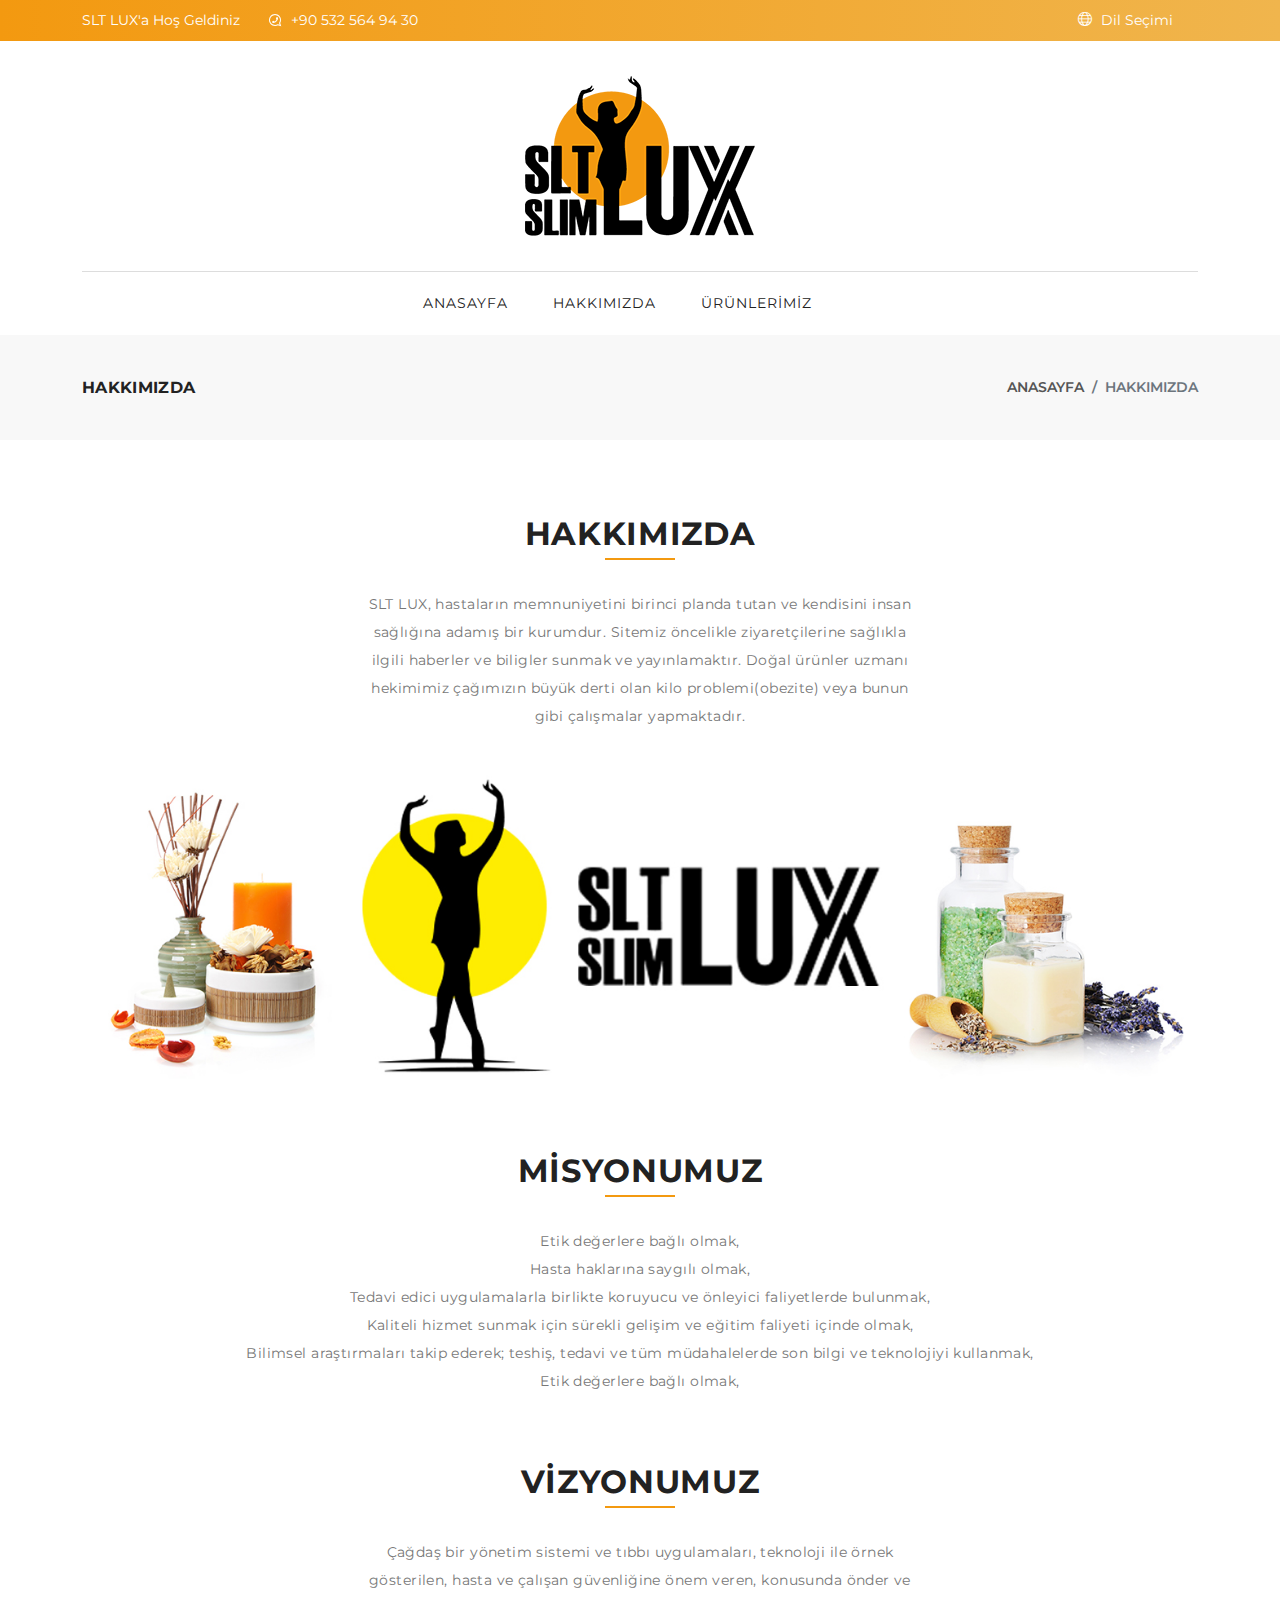
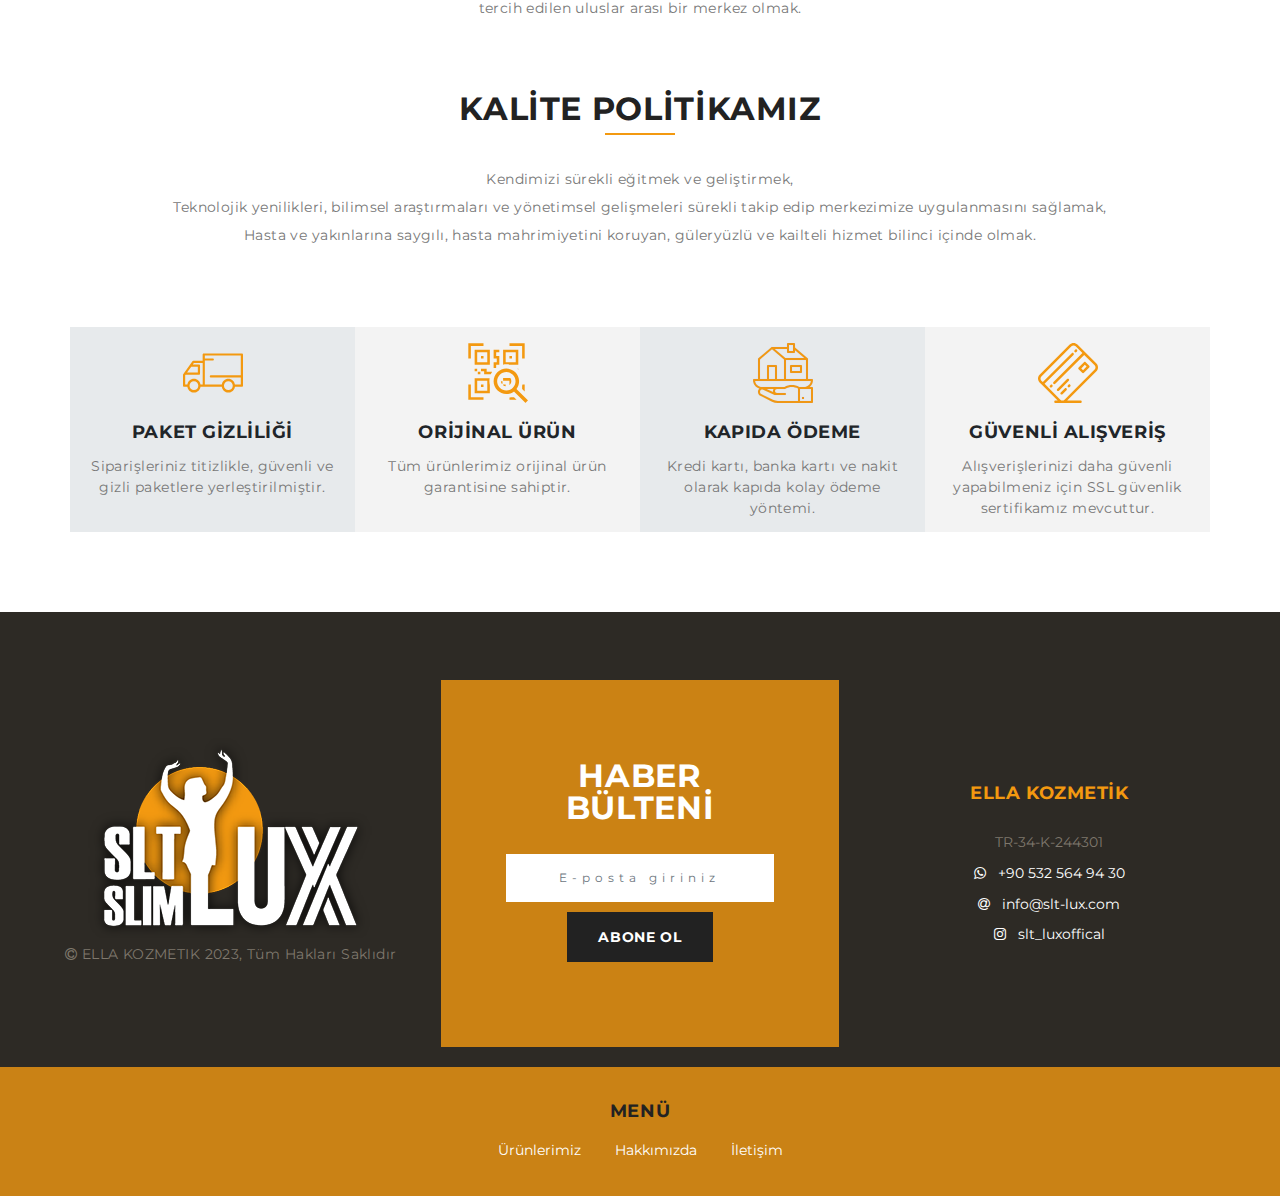
==== about.html @ b9fcac92 "Add files via upload" ====
<!DOCTYPE html>
<html lang="tr">

<head>
    <meta http-equiv="Content-Type" content="text/html; charset=UTF-8">
    <meta http-equiv="X-UA-Compatible" content="IE=edge">
    <meta name="viewport" content="width=device-width, initial-scale=1.0"> 

    <link rel="icon" href="image/L- logo.png" type="image/x-icon"/>
    <link rel="shortcut icon" href="image/L- logo.png" type="image/x-icon"/>
    <title>SLT LUX</title>

    <!--Google font-->
    <link rel="preconnect" href="https://fonts.googleapis.com"><link rel="preconnect" href="https://fonts.gstatic.com" crossorigin><link href="https://fonts.googleapis.com/css2?family=Montserrat:ital,wght@0,100;0,200;0,300;0,400;0,500;0,600;0,700;0,800;0,900;1,100;1,200;1,300;1,400;1,500;1,600;1,700;1,800;1,900&display=swap" rel="stylesheet">

    <!-- Icons -->
    <link rel="stylesheet" type="text/css" href="css/vendors/font-awesome.css">

    <!--Slick slider css-->
    <link rel="stylesheet" type="text/css" href="css/vendors/slick.css">
    <link rel="stylesheet" type="text/css" href="css/vendors/slick-theme.css">

    <!-- Animate icon -->
    <link rel="stylesheet" type="text/css" href="css/vendors/animate.css">

    <!-- Themify icon -->
    <link rel="stylesheet" type="text/css" href="css/vendors/themify-icons.css">

    <!-- Bootstrap css -->
    <link rel="stylesheet" type="text/css" href="css/vendors/bootstrap.css">

    <!-- Theme css -->
    <link rel="stylesheet" type="text/css" href="css/style.css">
	
    <!-- Custom css -->
    <link rel="stylesheet" type="text/css" href="css/custom.css">

</head>

<body class="theme-color-27">

	<!-- header start -->
    <header class="header-2 green-gradient">
        <div class="mobile-fix-option"></div>
        <div class="top-header top-header-dark">
            <div class="container">
                <div class="row">
                    <div class="col-lg-6">
                        <div class="header-contact">
                            <ul>
                                <li>SLT LUX'a Hoş Geldiniz</li>
                           		<li><i class="fa fa-whatsapp" aria-hidden="true"></i><a href="https://web.whatsapp.com/" style="color: white">+90 532 564 94 30</a></li>
                            </ul>
                        </div>
                    </div>
                    <div class="col-lg-6 text-end">
                        <ul class="header-dropdown">	
                            <li class="onhover-dropdown mobile-wishlist">
                                <i class="ti-world" aria-hidden="true"></i> Dil Seçimi
                                <ul class="onhover-show-div">
                                    <li><a href="index-eng.html">English</a></li>
                                    <li><a href="index-rus.html">Русский</a></li>
                                </ul>
                            </li>                    
						</ul>
                    </div>
                </div>
            </div>
        </div>

        <div class="container">
            <div class="row">
                <div class="col-sm-12">
                    <div class="main-menu border-section border-top-0">
						
                        <div class="menu-left pt-5 pb-3">
                            <div class="fa fa-bars sidebar-bar" aria-hidden="true" style="color: rgba(255,255,255,0.00)"></div>
                        </div>
						
                        <div class="brand-logo layout2-logo">
                            <a href="index.html"><img src="image/LUX-logo.png" class="img-fluid blur-up lazyload"
                                    alt="LUX-logo"></a>
                        </div>
						
                        <div class="menu-right pt-5 pb-3">
                            <div class="fa fa-bars sidebar-bar" aria-hidden="true" style="color: rgba(255,255,255,0.00)"></div>
                        </div>
						
                    </div>
                </div>
            </div>
        </div>

        <div class="container">
            <div class="row ">
                <div class="col-lg-12">
                    <div class="main-nav-center">
                        <nav id="main-nav">
                            <div class="toggle-nav"><i class="fa fa-bars sidebar-bar"></i></div>
                            <ul id="main-menu" class="sm pixelstrap sm-horizontal">
                                <li>
                                	<div class="mobile-back text-end">Kapat<i class="fa fa-angle-right ps-2" aria-hidden="true"></i></div>
                                </li>
                                <li><a href="index.html">Anasayfa</a></li>
                                <li><a href="about.html">Hakkımızda</a></li>
                                <li><a href="index.html#urunlerimiz">Ürünlerimiz</a></li>
                            </ul>
                        </nav>
                    </div>
                </div>
            </div>
        </div>
    </header>
    <!-- header end -->

    <!---------------------------------------------------------------------------------------------------------------------------------------------------->

    <!-- breadcrumb start -->
    <div class="breadcrumb-section">
        <div class="container">
            <div class="row">
                <div class="col-sm-6">
                    <div class="page-title">
                        <h2>HAKKIMIZDA</h2>
                    </div>
                </div>
                <div class="col-sm-6">
                    <nav aria-label="breadcrumb" class="theme-breadcrumb">
                        <ol class="breadcrumb">
                            <li class="breadcrumb-item"><a href="index.html">Anasayfa</a></li>
                            <li class="breadcrumb-item active">HAKKIMIZDA</li>
                        </ol>
                    </nav>
                </div>
            </div>
        </div>
    </div>
    <!-- breadcrumb End -->	
	
    <!-- about section start -->
    <section class="about-page section-b-space">
        <div class="container">
            <div class="row">

    			<div class="title1 mt-5">
    			    <h2 class="title-inner1">Hakkımızda</h2>
    			</div>				
				
                <div class="col-lg-6 offset-lg-3">
                    <div class="product-para">
                        <p class="text-center">
						SLT LUX, hastaların memnuniyetini birinci planda tutan ve kendisini insan sağlığına adamış bir kurumdur. Sitemiz öncelikle ziyaretçilerine sağlıkla ilgili haberler ve biligler sunmak ve yayınlamaktır. Doğal ürünler uzmanı hekimimiz çağımızın büyük derti olan kilo problemi(obezite) veya bunun gibi çalışmalar yapmaktadır.</p>
                    </div>
                </div>
				
                <div class="col-lg-12 mt-3 mb-4">
                    <div class="banner-section"><img src="image/hakkimizda.jpg"
                            class="img-fluid blur-up lazyload" alt=""></div>
                </div>				
				
    			<div class="title1 mt-5">
    			    <h2 class="title-inner1">Misyonumuz</h2>
    			</div>				
				
                <div class="col-lg-12">
                    <div class="product-para">
                        <p class="text-center">
                            Etik değerlere bağlı olmak,
							<br>
                            Hasta haklarına saygılı olmak,
							<br>
                            Tedavi edici uygulamalarla birlikte koruyucu ve önleyici faliyetlerde bulunmak,
							<br>
                            Kaliteli hizmet sunmak için sürekli gelişim ve eğitim faliyeti içinde olmak,
							<br>
                            Bilimsel araştırmaları takip ederek; teshiş, tedavi ve tüm müdahalelerde son bilgi ve teknolojiyi kullanmak,
							<br>
                            Etik değerlere bağlı olmak,
                        </p>						
                    </div>
                </div>		
				
    			<div class="title1 mt-5">
    			    <h2 class="title-inner1">Vizyonumuz</h2>
    			</div>				
				
                <div class="col-lg-6 offset-lg-3">
                    <div class="product-para">
                        <p class="text-center">
						Çağdaş bir yönetim sistemi ve tıbbı uygulamaları, teknoloji ile örnek gösterilen, hasta ve çalışan güvenliğine önem veren, konusunda önder ve tercih edilen uluslar arası bir merkez olmak.</p>
                    </div>
                </div>				
				
    			<div class="title1 mt-5">
    			    <h2 class="title-inner1">Kalite Politikamız</h2>
    			</div>				
				
                <div class="col-lg-12">
                    <div class="product-para">
                        <p class="text-center">
                            Kendimizi sürekli eğitmek ve geliştirmek,
							<br>
							Teknolojik yenilikleri, bilimsel araştırmaları ve yönetimsel gelişmeleri sürekli takip edip merkezimize uygulanmasını sağlamak,
							<br>
							Hasta ve yakınlarına saygılı, hasta mahrimiyetini koruyan, güleryüzlü ve kailteli hizmet bilinci içinde olmak.
                        </p>						
                    </div>
                </div>					
				
				
            </div>
        </div>
    </section>
    <!-- about section end -->
	
	
    <!-- service layout -->
    <div class="container">
        <section class="service section-b-space"  style="padding-bottom: 5rem">
            <div class="row partition4">
				
                <div class="col-lg-3 col-md-6 service-block1 pt-3 pb-3" style="background: #e7eaec;">
                    <svg xmlns="http://www.w3.org/2000/svg" viewBox="0 -117 679.99892 679" width="512px" height="512px">
                        <path
                            d="m12.347656 378.382812h37.390625c4.371094 37.714844 36.316407 66.164063 74.277344 66.164063 37.96875 0 69.90625-28.449219 74.28125-66.164063h241.789063c4.382812 37.714844 36.316406 66.164063 74.277343 66.164063 37.96875 0 69.902344-28.449219 74.285157-66.164063h78.890624c6.882813 0 12.460938-5.578124 12.460938-12.460937v-352.957031c0-6.882813-5.578125-12.464844-12.460938-12.464844h-432.476562c-6.875 0-12.457031 5.582031-12.457031 12.464844v69.914062h-105.570313c-4.074218.011719-7.890625 2.007813-10.21875 5.363282l-68.171875 97.582031-26.667969 37.390625-9.722656 13.835937c-1.457031 2.082031-2.2421872 4.558594-2.24999975 7.101563v121.398437c-.09765625 3.34375 1.15624975 6.589844 3.47656275 9.003907 2.320312 2.417968 5.519531 3.796874 8.867187 3.828124zm111.417969 37.386719c-27.527344 0-49.851563-22.320312-49.851563-49.847656 0-27.535156 22.324219-49.855469 49.851563-49.855469 27.535156 0 49.855469 22.320313 49.855469 49.855469 0 27.632813-22.21875 50.132813-49.855469 50.472656zm390.347656 0c-27.53125 0-49.855469-22.320312-49.855469-49.847656 0-27.535156 22.324219-49.855469 49.855469-49.855469 27.539063 0 49.855469 22.320313 49.855469 49.855469.003906 27.632813-22.21875 50.132813-49.855469 50.472656zm140.710938-390.34375v223.34375h-338.375c-6.882813 0-12.464844 5.578125-12.464844 12.460938 0 6.882812 5.582031 12.464843 12.464844 12.464843h338.375v79.761719h-66.421875c-4.382813-37.710937-36.320313-66.15625-74.289063-66.15625-37.960937 0-69.898437 28.445313-74.277343 66.15625h-192.308594v-271.324219h89.980468c6.882813 0 12.464844-5.582031 12.464844-12.464843 0-6.882813-5.582031-12.464844-12.464844-12.464844h-89.980468v-31.777344zm-531.304688 82.382813h99.703125v245.648437h-24.925781c-4.375-37.710937-36.3125-66.15625-74.28125-66.15625-37.960937 0-69.90625 28.445313-74.277344 66.15625h-24.929687v-105.316406l3.738281-5.359375h152.054687c6.882813 0 12.460938-5.574219 12.460938-12.457031v-92.226563c0-6.882812-5.578125-12.464844-12.460938-12.464844h-69.796874zm-30.160156 43h74.777344v67.296875h-122.265625zm0 0"
                            fill="#ff4c3b"></path>
                    </svg>
                    <h4>PAKET GİZLİLİĞİ</h4>
                    <p>Siparişleriniz titizlikle, güvenli ve gizli paketlere yerleştirilmiştir. </p>
                </div>
				
                <div class="col-lg-3 col-md-6 service-block1 pt-3 pb-3" style="background: #f3f3f3;">
				<svg id="Layer_2" xmlns="http://www.w3.org/2000/svg" viewBox="0 0 512 512">
					<path d="M162.02,108.18h-.06v-.05h0s.06,0,.06,0h0v.05h0Zm0-27v-.05h-.06v.05h0s.06,0,.06,0h0Zm.05,53.93v-.06s-.03,0-.05,0v.05h.05ZM27,107.86v.32h0s.15,0,.15,0h0c-.05-.11-.11-.21-.15-.32ZM.05,81.18v-.05H0v.05H.05ZM0,162.16H.06v-.05H0v.05ZM.07,54.11h.05v-.05h-.05v.05Zm161.91,108.04h.05v-.05h-.05v.05ZM27,54.14v.05h0c0,.69,0,1.39,0,2.08,.33-.71,.68-1.43,1.05-2.13h-1.06ZM.05,.16h-.05v.05H.05v-.05ZM186.3,186.41H56.71V56.82H186.3V186.41Zm-21.81-107.7H78.56v85.91h85.92V78.7Zm160.69,103.62c-8.6,0-17.18,.76-25.55,2.27V56.88h129.59V186.47h-69.68c-11.18-2.75-22.74-4.14-34.36-4.14Zm-1.09-17.7h83.34V78.7h-85.92v85.92h2.58Zm-141.61,160.4c0,11.2,1.29,22.34,3.84,33.12v71.26H56.73v-129.58h127.96c-1.47,8.27-2.21,16.73-2.21,25.2Zm-18-3.37H78.56v85.92h85.91v-85.92Zm162.67-21.95h-27.59c-.02,7.29-.03,14.57-.04,21.85h54.04v37.74c1.07-.89,2.1-1.83,3.08-2.81,7.56-7.56,12.14-17.61,12.89-28.3,.72-10.15-2.04-20.21-7.78-28.49h-34.6Zm98.93-75.57c1.07,1.07,2.13,2.16,3.17,3.27v-8.57h-8.75c1.9,1.71,3.76,3.48,5.58,5.3Zm-183.07-8.04h.05v-.05h-.05v.05Zm2.44-83.42v32.1h-26.75v48.69h17.5c1.36-1.09,2.78-2.18,4.23-3.26v-23.7h26.84V110.64h-26.78v-32.1h26.75v-21.69h-48.57v75.81h26.78ZM108.09,243.16h-.05l.05,.05v-.05Zm51.24,2.57v-26.87h-48.66v21.72h26.97v27h56.83c3.35-7.61,7.38-14.93,12.02-21.85h-47.16Zm-80.95-5.22v-21.69h-21.67v21.69h21.67Zm5.21,26.91h21.86c0-7.26,0-14.46,0-21.65-7.29-.02-14.57-.03-21.86-.05v21.7Zm210.75,25.53c-.21,.2-.42,.41-.62,.61-.31,.31-.61,.62-.91,.94h1.54v-1.55Zm2.58,4.19h0s.05,0,.05,0h0v-.05h-.05v.05ZM110.7,132.42h21.61v-21.61h-21.61v21.61Zm242.92,.03h21.67v-21.58h-21.67v21.58ZM110.65,375.38h21.61v-21.61h-21.61v21.61Zm176.77-26.84h6.97v-21.89h-13.65c.27,7.79,2.55,15.29,6.67,21.89Zm12.09,12.82c6.46,4.6,13.96,7.33,21.89,7.98v-15.7h-21.89v7.71ZM24.43,27.2v-2.58h107.74V2.73H2.58V132.32H24.43V27.2Zm437.42-2.58v107.7h21.85V2.73h-129.59V24.62h107.74ZM24.43,461.98v-107.7H2.58v129.59H132.17v-21.88H24.43Zm340.86,0c-3.64,1.07-7.39,2-11.17,2.78v19.1h60.29l-21.88-21.88h-27.24Zm96.56-69.88l21.85,21.85v-59.67h-18.88c-.82,3.94-1.81,7.89-2.97,11.77v26.05Zm50.15,98.27l-1.2,1.2-19.07,19.07-1.2,1.2-1.2-1.2-95.24-95.24-1.55-1.55-1.78,1.29c-8.81,6.38-18.51,11.37-28.82,14.84-11.2,3.77-22.9,5.69-34.76,5.69-29.02,0-56.31-11.3-76.83-31.83-20.52-20.52-31.83-47.81-31.83-76.83s11.3-56.31,31.83-76.83c20.52-20.52,47.81-31.83,76.83-31.83s56.31,11.3,76.83,31.83c18.24,18.24,29.41,42.49,31.45,68.28,2.04,25.73-5.12,51.35-20.16,72.14l-1.29,1.78,1.55,1.55,95.24,95.24,1.2,1.2Zm-129.31-218.88c-14.83-14.83-34.55-23-55.52-23s-40.69,8.17-55.52,23c-14.81,14.81-22.96,34.53-22.96,55.52s8.15,40.71,22.96,55.52c14.83,14.83,34.55,23,55.52,23s40.69-8.17,55.52-23c30.61-30.61,30.61-80.43,0-111.04Z"/>
				</svg>
                    <h4>ORİJİNAL ÜRÜN</h4>
                    <p>Tüm ürünlerimiz orijinal ürün garantisine sahiptir.</p>
                </div>
				
                <div class="col-lg-3 col-md-6 service-block1 pt-3 pb-3" style="background: #e7eaec;">
                    <svg xmlns="http://www.w3.org/2000/svg" height="512px" version="1.1" viewBox="0 0 937.5 937.5" width="512px">
                        <g id="surface1">
                            <path
                                d="M 937.5 578.125 C 937.5 569.492188 930.507812 562.5 921.875 562.5 L 859.375 562.5 L 859.375 250 C 859.328125 249.695312 859.265625 249.390625 859.183594 249.09375 C 859.121094 247.613281 858.828125 246.152344 858.3125 244.765625 C 858.105469 244.195312 857.871094 243.648438 857.597656 243.109375 C 857.023438 241.984375 856.308594 240.9375 855.46875 239.984375 C 855.125 239.511719 854.742188 239.082031 854.320312 238.671875 C 854.140625 238.5 854.03125 238.273438 853.847656 238.105469 L 656.25 70.875 L 656.25 15.625 C 656.25 6.992188 649.257812 0 640.625 0 L 546.875 0 C 538.242188 0 531.25 6.992188 531.25 15.625 L 531.25 62.5 L 296.875 62.5 C 295.160156 62.503906 293.457031 62.804688 291.84375 63.378906 C 291.386719 63.53125 291.007812 63.828125 290.550781 64.019531 C 289.433594 64.511719 288.390625 65.132812 287.421875 65.867188 C 287.246094 66.015625 287.035156 66.0625 286.859375 66.203125 L 83.734375 238.078125 C 80.199219 241.023438 78.148438 245.390625 78.125 250 L 78.125 562.5 L 15.625 562.5 C 6.992188 562.5 0 569.492188 0 578.125 C 0.09375 640.097656 40.683594 694.730469 100 712.699219 C 86.085938 725.28125 78.128906 743.164062 78.125 761.921875 L 78.125 765.3125 C 78.027344 790.617188 92.324219 813.757812 114.984375 825 L 297.171875 916.074219 C 325.390625 930.136719 356.484375 937.46875 388.011719 937.5 L 921.875 937.5 C 930.507812 937.5 937.5 930.507812 937.5 921.875 L 937.5 703.125 C 937.5 694.492188 930.507812 687.5 921.875 687.5 L 885.0625 687.5 C 918.207031 660.863281 937.496094 620.644531 937.5 578.125 Z M 515.625 265.625 L 828.125 265.625 L 828.125 562.5 L 515.625 562.5 Z M 562.5 31.25 L 625 31.25 L 625 125 L 562.5 125 Z M 531.25 93.75 L 531.25 140.625 C 531.25 149.257812 538.242188 156.25 546.875 156.25 L 640.625 156.25 C 649.257812 156.25 656.25 149.257812 656.25 140.625 L 656.25 111.8125 L 801.09375 234.375 L 505.785156 234.375 L 339.53125 93.75 Z M 109.375 257.25 L 296.875 98.59375 L 484.375 257.25 L 484.375 562.5 L 375 562.5 L 375 359.375 C 375 350.742188 368.007812 343.75 359.375 343.75 L 234.375 343.75 C 225.742188 343.75 218.75 350.742188 218.75 359.375 L 218.75 562.5 L 109.375 562.5 Z M 343.75 562.5 L 250 562.5 L 250 375 L 343.75 375 Z M 314.671875 766.367188 L 210.699219 718.75 L 321.191406 718.75 C 312.621094 733.082031 310.265625 750.273438 314.671875 766.367188 Z M 311.15625 888.089844 L 128.964844 797.011719 C 116.933594 791.046875 109.320312 778.753906 109.375 765.3125 L 109.375 761.921875 C 109.335938 749.84375 115.472656 738.578125 125.632812 732.050781 C 135.796875 725.515625 148.589844 724.632812 159.5625 729.6875 L 337.230469 811.0625 C 339.28125 812.007812 341.5 812.496094 343.75 812.5 L 500 812.5 C 508.632812 812.5 515.625 805.507812 515.625 796.875 C 515.625 788.242188 508.632812 781.25 500 781.25 L 375 781.25 C 357.738281 781.25 343.75 767.261719 343.75 750 C 343.75 732.738281 357.738281 718.75 375 718.75 L 494.800781 718.75 C 497.40625 718.75 499.976562 718.089844 502.265625 716.84375 L 506.257812 714.667969 C 567.378906 681.03125 641.257812 680.179688 703.125 712.40625 L 703.125 906.25 L 388.011719 906.25 C 361.332031 906.226562 335.03125 900.007812 311.15625 888.089844 Z M 906.25 718.75 L 906.25 906.25 L 734.375 906.25 L 734.375 718.75 Z M 722.609375 687.5 C 650.683594 647.734375 563.382812 647.632812 491.359375 687.21875 L 375 687.5 L 140.625 687.5 C 86.28125 687.429688 40.195312 647.53125 32.351562 593.75 L 905.148438 593.75 C 897.304688 647.53125 851.21875 687.429688 796.875 687.5 Z M 722.609375 687.5 "
                                style=" fill-rule:nonzero;fill-opacity:1;" stroke="#6674ff" fill="#6674ff" />
                            <path d="M 765.625 843.75 L 796.875 843.75 L 796.875 875 L 765.625 875 Z M 765.625 843.75 "
                                style=" fill-rule:nonzero;fill-opacity:1;" stroke="#6674ff" fill="#6674ff" />
                            <path
                                d="M 750 343.75 L 593.75 343.75 C 585.117188 343.75 578.125 350.742188 578.125 359.375 L 578.125 453.125 C 578.125 461.757812 585.117188 468.75 593.75 468.75 L 750 468.75 C 758.632812 468.75 765.625 461.757812 765.625 453.125 L 765.625 359.375 C 765.625 350.742188 758.632812 343.75 750 343.75 Z M 734.375 437.5 L 609.375 437.5 L 609.375 375 L 734.375 375 Z M 734.375 437.5 "
                                style=" fill-rule:nonzero;fill-opacity:1;" stroke="#6674ff" fill="#6674ff" />
                        </g>
                    </svg>

                    <h4>KAPIDA ÖDEME</h4>
                    <p>Kredi kartı, banka kartı ve nakit olarak kapıda kolay ödeme yöntemi. </p>
                </div>
				
                <div class="col-lg-3 col-md-6 service-block1 pt-3 pb-3" style="background: #f3f3f3;">
                    <svg xmlns="http://www.w3.org/2000/svg" xmlns:xlink="http://www.w3.org/1999/xlink" version="1.1"
                        id="Layer_1" x="0px" y="0px" viewBox="0 0 512 512" style="enable-background:yeni 0 0 512 512;"
                        xml:space="preserve" width="512px" height="512px">
                        <g>
                            <g>
                                <g>
                                    <path
                                        d="M498.409,175.706L336.283,13.582c-8.752-8.751-20.423-13.571-32.865-13.571c-12.441,0-24.113,4.818-32.865,13.569     L13.571,270.563C4.82,279.315,0,290.985,0,303.427c0,12.442,4.82,24.114,13.571,32.864l19.992,19.992     c0.002,0.001,0.003,0.003,0.005,0.005c0.002,0.002,0.004,0.004,0.006,0.006l134.36,134.36H149.33     c-5.89,0-10.666,4.775-10.666,10.666c0,5.89,4.776,10.666,10.666,10.666h59.189c0.014,0,0.027,0.001,0.041,0.001     s0.027-0.001,0.041-0.001l154.053,0.002c5.89,0,10.666-4.776,10.666-10.666c0-5.891-4.776-10.666-10.666-10.666l-113.464-0.002     L498.41,241.434C516.53,223.312,516.53,193.826,498.409,175.706z M483.325,226.35L226.341,483.334     c-4.713,4.712-11.013,7.31-17.742,7.32h-0.081c-6.727-0.011-13.025-2.608-17.736-7.32L56.195,348.746L302.99,101.949     c4.165-4.165,4.165-10.919,0-15.084c-4.166-4.165-10.918-4.165-15.085,0.001L41.11,333.663l-12.456-12.456     c-4.721-4.721-7.321-11.035-7.321-17.779c0-6.744,2.6-13.059,7.322-17.781L285.637,28.665c4.722-4.721,11.037-7.321,17.781-7.321     c6.744,0,13.059,2.6,17.781,7.322l57.703,57.702l-246.798,246.8c-4.165,4.164-4.165,10.918,0,15.085     c2.083,2.082,4.813,3.123,7.542,3.123c2.729,0,5.459-1.042,7.542-3.124l246.798-246.799l89.339,89.336     C493.128,200.593,493.127,216.546,483.325,226.35z"
                                        fill="#ff4c3b"></path>
                                    <path
                                        d="M262.801,308.064c-4.165-4.165-10.917-4.164-15.085,0l-83.934,83.933c-4.165,4.165-4.165,10.918,0,15.085     c2.083,2.083,4.813,3.124,7.542,3.124c2.729,0,5.459-1.042,7.542-3.124l83.934-83.933     C266.966,318.982,266.966,312.229,262.801,308.064z"
                                        fill="#ff4c3b"></path>
                                    <path
                                        d="M228.375,387.741l-34.425,34.425c-4.165,4.165-4.165,10.919,0,15.085c2.083,2.082,4.813,3.124,7.542,3.124     c2.731,0,5.459-1.042,7.542-3.124l34.425-34.425c4.165-4.165,4.165-10.919,0-15.085     C239.294,383.575,232.543,383.575,228.375,387.741z"
                                        fill="#ff4c3b"></path>
                                    <path
                                        d="M260.054,356.065l-4.525,4.524c-4.166,4.165-4.166,10.918-0.001,15.085c2.082,2.083,4.813,3.125,7.542,3.125     c2.729,0,5.459-1.042,7.541-3.125l4.525-4.524c4.166-4.165,4.166-10.918,0.001-15.084     C270.974,351.901,264.219,351.9,260.054,356.065z"
                                        fill="#ff4c3b"></path>
                                    <path
                                        d="M407.073,163.793c-2-2-4.713-3.124-7.542-3.124c-2.829,0-5.541,1.124-7.542,3.124l-45.255,45.254     c-2,2.001-3.124,4.713-3.124,7.542s1.124,5.542,3.124,7.542l30.17,30.167c2.083,2.083,4.813,3.124,7.542,3.124     c2.731,0,5.459-1.042,7.542-3.124l45.253-45.252c4.165-4.165,4.165-10.919,0-15.084L407.073,163.793z M384.445,231.673     l-15.085-15.084l30.17-30.169l15.084,15.085L384.445,231.673z"
                                        fill="#ff4c3b"></path>
                                    <path
                                        d="M320.339,80.186c2.731,0,5.461-1.042,7.543-3.126l4.525-4.527c4.164-4.166,4.163-10.92-0.003-15.084     c-4.165-4.164-10.92-4.163-15.084,0.003l-4.525,4.527c-4.164,4.166-4.163,10.92,0.003,15.084     C314.881,79.146,317.609,80.186,320.339,80.186z"
                                        fill="#ff4c3b"></path>
                                    <path
                                        d="M107.215,358.057l-4.525,4.525c-4.165,4.164-4.165,10.918,0,15.085c2.083,2.082,4.813,3.123,7.542,3.123     s5.459-1.041,7.542-3.123l4.525-4.525c4.165-4.166,4.165-10.92,0-15.085C118.133,353.891,111.381,353.891,107.215,358.057z"
                                        fill="#ff4c3b"></path>
                                </g>
                            </g>
                        </g>
                    </svg>
                    <h4>GÜVENLİ ALIŞVERİŞ</h4>
                    <p>Alışverişlerinizi daha güvenli yapabilmeniz için SSL güvenlik sertifikamız mevcuttur. </p>
                </div>
            </div>
        </section>
    </div>
    <!-- service layout  end -->		

    <!---------------------------------------------------------------------------------------------------------------------------------------------------->
	
    <!-- footer -->
    <footer class="jewel-footer effect-cls footer-effect">
        <div class="dark-layout">
            <section class="p-0 ">
                <div class="container-fluid pt-5">
                    <div class="row footer-theme2 section-light footer-border">
                        <div class="col">
                            <div class=" footer-block">
                                <div class="footer-container">
                                        <div class="footer-logo">
                                            <img src="image/LUX_logo-footer.png" alt="">
											<p><i class="fa fa-copyright"></i> ELLA KOZMETIK 2023, Tüm Hakları Saklıdır</p>
                                        </div>
                                </div>
                            </div>
                        </div>
                        <div class="col form-p p-0">
                            <div class="footer-block">
                                <div class="subscribe-white">
                                    <h2 class="text-white">haber bülteni</h2>
                                    <form>
                                        <div class="form-group">
                                            <input type="text" class="form-control" id="exampleFormControlInput"
                                                placeholder="E-posta giriniz">
                                            <button type="submit" class="btn btn-solid black-btn">ABONE OL</button>
                                        </div>
                                    </form>
                                </div>
                            </div>
                        </div>
                        <div class="col">
                            <div class=" footer-block">
                                <div class="footer-container">
                                    <div class="footer-title">
                                        <h4>Ella Kozmetik</h4>
                                    </div>
                                    <div class="footer-contant">
                                        <ul class="contact-details">
                                            <li>TR-34-K-244301</li>
                                            <li><a href="https://web.whatsapp.com/"><i class="fa fa-whatsapp"></i> &nbsp; +90 532  564 94 30</a></li>
                                            <li><a href="#"><i class="fa fa-at"></i> &nbsp; info@slt-lux.com</a></li>
                                            <li><a href="https://www.instagram.com/accounts/login/"><i class="fa fa-instagram"></i> &nbsp; slt_luxoffical</a></li>
                                        </ul>
                                    </div>
                                </div>
                            </div>
                        </div>
                    </div>
                </div>
            </section>
        </div>
        <div class="yellow-layout box-layout">
            <div class="container">
                <section class="small-section">
                    <div class="row footer-theme2">
                        <div class="col">
                            <div class="footer-link link-white">
                                <div class="footer-title">
                                    <h4>Menü</h4>
                                </div>
                                <div class="footer-contant">
                                    <ul>
                                        <li><a href="index.html#urunlerimiz">Ürünlerimiz</a></li>
                                        <li><a href="about.html">Hakkımızda</a></li>
                                        <li><a href="contact.html">İletişim</a></li>
                                    </ul>
                                </div>
                            </div>
                        </div>
                    </div>
                </section>
            </div>
        </div>
    </footer>
    <!-- footer end -->

    <!-- tap to top -->
    <div class="tap-top">
        <div>
            <i class="fa fa-angle-double-up"></i>
        </div>
    </div>
    <!-- tap to top end -->


    <!-- latest jquery-->
    <script src="js/jquery-3.3.1.min.js"></script>

    <!-- fly cart ui jquery-->
    <script src="js/jquery-ui.min.js"></script>

    <!-- slick js-->
    <script src="js/slick.js"></script>

    <!-- menu js-->
    <script src="js/menu.js"></script>

    <!-- lazyload js-->
    <script src="js/lazysizes.min.js"></script>

    <!-- Bootstrap js-->
    <script src="js/bootstrap.bundle.min.js"></script>

    <!-- Bootstrap Notification js-->
    <script src="js/bootstrap-notify.min.js"></script>

    <!-- Fly cart js-->
    <script src="js/fly-cart.js"></script>

    <!-- Timer js-->
    <script src="js/timer.js"></script>

    <!-- Theme js-->
    <script src="js/theme-setting.js"></script>
    <script src="js/script.js"></script>



    <script>
        $(window).on('load', function () {
            setTimeout(function () {
                $('#exampleModal').modal('show');
            }, 2500);
        });

        function openSearch() {
            document.getElementById("search-overlay").style.display = "block";
        }

        function closeSearch() {
            document.getElementById("search-overlay").style.display = "none";
        }
    </script>

</body>

</html>
---- css/vendors/themify-icons.css ----
@font-face{font-family:'themify';src:url("../../fonts/themify.eot?-fvbane");src:url("../../fonts/themify.eot?#iefix-fvbane") format("embedded-opentype"),url("../../fonts/themify.woff?-fvbane") format("woff"),url("../../fonts/themify.ttf?-fvbane") format("truetype"),url("../../fonts/themify.svg?-fvbane#themify") format("svg");font-weight:normal;font-style:normal}[class^="ti-"]{font-family:'themify';speak:none;font-style:normal;font-weight:normal;font-variant:normal;text-transform:none;line-height:1;-webkit-font-smoothing:antialiased;-moz-osx-font-smoothing:grayscale}[class^="ti-"],[class*=" ti-"]{font-family:'themify';speak:none;font-style:normal;font-weight:normal;font-variant:normal;text-transform:none;line-height:1;-webkit-font-smoothing:antialiased;-moz-osx-font-smoothing:grayscale}.ti-wand:before{content:"\e600"}.ti-volume:before{content:"\e601"}.ti-user:before{content:"\e602"}.ti-unlock:before{content:"\e603"}.ti-unlink:before{content:"\e604"}.ti-trash:before{content:"\e605"}.ti-thought:before{content:"\e606"}.ti-target:before{content:"\e607"}.ti-tag:before{content:"\e608"}.ti-tablet:before{content:"\e609"}.ti-star:before{content:"\e60a"}.ti-spray:before{content:"\e60b"}.ti-signal:before{content:"\e60c"}.ti-shopping-cart:before{content:"\e60d"}.ti-shopping-cart-full:before{content:"\e60e"}.ti-settings:before{content:"\e60f"}.ti-search:before{content:"\e610"}.ti-zoom-in:before{content:"\e611"}.ti-zoom-out:before{content:"\e612"}.ti-cut:before{content:"\e613"}.ti-ruler:before{content:"\e614"}.ti-ruler-pencil:before{content:"\e615"}.ti-ruler-alt:before{content:"\e616"}.ti-bookmark:before{content:"\e617"}.ti-bookmark-alt:before{content:"\e618"}.ti-reload:before{content:"\e619"}.ti-plus:before{content:"\e61a"}.ti-pin:before{content:"\e61b"}.ti-pencil:before{content:"\e61c"}.ti-pencil-alt:before{content:"\e61d"}.ti-paint-roller:before{content:"\e61e"}.ti-paint-bucket:before{content:"\e61f"}.ti-na:before{content:"\e620"}.ti-mobile:before{content:"\e621"}.ti-minus:before{content:"\e622"}.ti-medall:before{content:"\e623"}.ti-medall-alt:before{content:"\e624"}.ti-marker:before{content:"\e625"}.ti-marker-alt:before{content:"\e626"}.ti-arrow-up:before{content:"\e627"}.ti-arrow-right:before{content:"\e628"}.ti-arrow-left:before{content:"\e629"}.ti-arrow-down:before{content:"\e62a"}.ti-lock:before{content:"\e62b"}.ti-location-arrow:before{content:"\e62c"}.ti-link:before{content:"\e62d"}.ti-layout:before{content:"\e62e"}.ti-layers:before{content:"\e62f"}.ti-layers-alt:before{content:"\e630"}.ti-key:before{content:"\e631"}.ti-import:before{content:"\e632"}.ti-image:before{content:"\e633"}.ti-heart:before{content:"\e634"}.ti-heart-broken:before{content:"\e635"}.ti-hand-stop:before{content:"\e636"}.ti-hand-open:before{content:"\e637"}.ti-hand-drag:before{content:"\e638"}.ti-folder:before{content:"\e639"}.ti-flag:before{content:"\e63a"}.ti-flag-alt:before{content:"\e63b"}.ti-flag-alt-2:before{content:"\e63c"}.ti-eye:before{content:"\e63d"}.ti-export:before{content:"\e63e"}.ti-exchange-vertical:before{content:"\e63f"}.ti-desktop:before{content:"\e640"}.ti-cup:before{content:"\e641"}.ti-crown:before{content:"\e642"}.ti-comments:before{content:"\e643"}.ti-comment:before{content:"\e644"}.ti-comment-alt:before{content:"\e645"}.ti-close:before{content:"\e646"}.ti-clip:before{content:"\e647"}.ti-angle-up:before{content:"\e648"}.ti-angle-right:before{content:"\e649"}.ti-angle-left:before{content:"\e64a"}.ti-angle-down:before{content:"\e64b"}.ti-check:before{content:"\e64c"}.ti-check-box:before{content:"\e64d"}.ti-camera:before{content:"\e64e"}.ti-announcement:before{content:"\e64f"}.ti-brush:before{content:"\e650"}.ti-briefcase:before{content:"\e651"}.ti-bolt:before{content:"\e652"}.ti-bolt-alt:before{content:"\e653"}.ti-blackboard:before{content:"\e654"}.ti-bag:before{content:"\e655"}.ti-move:before{content:"\e656"}.ti-arrows-vertical:before{content:"\e657"}.ti-arrows-horizontal:before{content:"\e658"}.ti-fullscreen:before{content:"\e659"}.ti-arrow-top-right:before{content:"\e65a"}.ti-arrow-top-left:before{content:"\e65b"}.ti-arrow-circle-up:before{content:"\e65c"}.ti-arrow-circle-right:before{content:"\e65d"}.ti-arrow-circle-left:before{content:"\e65e"}.ti-arrow-circle-down:before{content:"\e65f"}.ti-angle-double-up:before{content:"\e660"}.ti-angle-double-right:before{content:"\e661"}.ti-angle-double-left:before{content:"\e662"}.ti-angle-double-down:before{content:"\e663"}.ti-zip:before{content:"\e664"}.ti-world:before{content:"\e665"}.ti-wheelchair:before{content:"\e666"}.ti-view-list:before{content:"\e667"}.ti-view-list-alt:before{content:"\e668"}.ti-view-grid:before{content:"\e669"}.ti-uppercase:before{content:"\e66a"}.ti-upload:before{content:"\e66b"}.ti-underline:before{content:"\e66c"}.ti-truck:before{content:"\e66d"}.ti-timer:before{content:"\e66e"}.ti-ticket:before{content:"\e66f"}.ti-thumb-up:before{content:"\e670"}.ti-thumb-down:before{content:"\e671"}.ti-text:before{content:"\e672"}.ti-stats-up:before{content:"\e673"}.ti-stats-down:before{content:"\e674"}.ti-split-v:before{content:"\e675"}.ti-split-h:before{content:"\e676"}.ti-smallcap:before{content:"\e677"}.ti-shine:before{content:"\e678"}.ti-shift-right:before{content:"\e679"}.ti-shift-left:before{content:"\e67a"}.ti-shield:before{content:"\e67b"}.ti-notepad:before{content:"\e67c"}.ti-server:before{content:"\e67d"}.ti-quote-right:before{content:"\e67e"}.ti-quote-left:before{content:"\e67f"}.ti-pulse:before{content:"\e680"}.ti-printer:before{content:"\e681"}.ti-power-off:before{content:"\e682"}.ti-plug:before{content:"\e683"}.ti-pie-chart:before{content:"\e684"}.ti-paragraph:before{content:"\e685"}.ti-panel:before{content:"\e686"}.ti-package:before{content:"\e687"}.ti-music:before{content:"\e688"}.ti-music-alt:before{content:"\e689"}.ti-mouse:before{content:"\e68a"}.ti-mouse-alt:before{content:"\e68b"}.ti-money:before{content:"\e68c"}.ti-microphone:before{content:"\e68d"}.ti-menu:before{content:"\e68e"}.ti-menu-alt:before{content:"\e68f"}.ti-map:before{content:"\e690"}.ti-map-alt:before{content:"\e691"}.ti-loop:before{content:"\e692"}.ti-location-pin:before{content:"\e693"}.ti-list:before{content:"\e694"}.ti-light-bulb:before{content:"\e695"}.ti-Italic:before{content:"\e696"}.ti-info:before{content:"\e697"}.ti-infinite:before{content:"\e698"}.ti-id-badge:before{content:"\e699"}.ti-hummer:before{content:"\e69a"}.ti-home:before{content:"\e69b"}.ti-help:before{content:"\e69c"}.ti-headphone:before{content:"\e69d"}.ti-harddrives:before{content:"\e69e"}.ti-harddrive:before{content:"\e69f"}.ti-gift:before{content:"\e6a0"}.ti-game:before{content:"\e6a1"}.ti-filter:before{content:"\e6a2"}.ti-files:before{content:"\e6a3"}.ti-file:before{content:"\e6a4"}.ti-eraser:before{content:"\e6a5"}.ti-envelope:before{content:"\e6a6"}.ti-download:before{content:"\e6a7"}.ti-direction:before{content:"\e6a8"}.ti-direction-alt:before{content:"\e6a9"}.ti-dashboard:before{content:"\e6aa"}.ti-control-stop:before{content:"\e6ab"}.ti-control-shuffle:before{content:"\e6ac"}.ti-control-play:before{content:"\e6ad"}.ti-control-pause:before{content:"\e6ae"}.ti-control-forward:before{content:"\e6af"}.ti-control-backward:before{content:"\e6b0"}.ti-cloud:before{content:"\e6b1"}.ti-cloud-up:before{content:"\e6b2"}.ti-cloud-down:before{content:"\e6b3"}.ti-clipboard:before{content:"\e6b4"}.ti-car:before{content:"\e6b5"}.ti-calendar:before{content:"\e6b6"}.ti-book:before{content:"\e6b7"}.ti-bell:before{content:"\e6b8"}.ti-basketball:before{content:"\e6b9"}.ti-bar-chart:before{content:"\e6ba"}.ti-bar-chart-alt:before{content:"\e6bb"}.ti-back-right:before{content:"\e6bc"}.ti-back-left:before{content:"\e6bd"}.ti-arrows-corner:before{content:"\e6be"}.ti-archive:before{content:"\e6bf"}.ti-anchor:before{content:"\e6c0"}.ti-align-right:before{content:"\e6c1"}.ti-align-left:before{content:"\e6c2"}.ti-align-justify:before{content:"\e6c3"}.ti-align-center:before{content:"\e6c4"}.ti-alert:before{content:"\e6c5"}.ti-alarm-clock:before{content:"\e6c6"}.ti-agenda:before{content:"\e6c7"}.ti-write:before{content:"\e6c8"}.ti-window:before{content:"\e6c9"}.ti-widgetized:before{content:"\e6ca"}.ti-widget:before{content:"\e6cb"}.ti-widget-alt:before{content:"\e6cc"}.ti-wallet:before{content:"\e6cd"}.ti-video-clapper:before{content:"\e6ce"}.ti-video-camera:before{content:"\e6cf"}.ti-vector:before{content:"\e6d0"}.ti-themify-logo:before{content:"\e6d1"}.ti-themify-favicon:before{content:"\e6d2"}.ti-themify-favicon-alt:before{content:"\e6d3"}.ti-support:before{content:"\e6d4"}.ti-stamp:before{content:"\e6d5"}.ti-split-v-alt:before{content:"\e6d6"}.ti-slice:before{content:"\e6d7"}.ti-shortcode:before{content:"\e6d8"}.ti-shift-right-alt:before{content:"\e6d9"}.ti-shift-left-alt:before{content:"\e6da"}.ti-ruler-alt-2:before{content:"\e6db"}.ti-receipt:before{content:"\e6dc"}.ti-pin2:before{content:"\e6dd"}.ti-pin-alt:before{content:"\e6de"}.ti-pencil-alt2:before{content:"\e6df"}.ti-palette:before{content:"\e6e0"}.ti-more:before{content:"\e6e1"}.ti-more-alt:before{content:"\e6e2"}.ti-microphone-alt:before{content:"\e6e3"}.ti-magnet:before{content:"\e6e4"}.ti-line-double:before{content:"\e6e5"}.ti-line-dotted:before{content:"\e6e6"}.ti-line-dashed:before{content:"\e6e7"}.ti-layout-width-full:before{content:"\e6e8"}.ti-layout-width-default:before{content:"\e6e9"}.ti-layout-width-default-alt:before{content:"\e6ea"}.ti-layout-tab:before{content:"\e6eb"}.ti-layout-tab-window:before{content:"\e6ec"}.ti-layout-tab-v:before{content:"\e6ed"}.ti-layout-tab-min:before{content:"\e6ee"}.ti-layout-slider:before{content:"\e6ef"}.ti-layout-slider-alt:before{content:"\e6f0"}.ti-layout-sidebar-right:before{content:"\e6f1"}.ti-layout-sidebar-none:before{content:"\e6f2"}.ti-layout-sidebar-left:before{content:"\e6f3"}.ti-layout-placeholder:before{content:"\e6f4"}.ti-layout-menu:before{content:"\e6f5"}.ti-layout-menu-v:before{content:"\e6f6"}.ti-layout-menu-separated:before{content:"\e6f7"}.ti-layout-menu-full:before{content:"\e6f8"}.ti-layout-media-right-alt:before{content:"\e6f9"}.ti-layout-media-right:before{content:"\e6fa"}.ti-layout-media-overlay:before{content:"\e6fb"}.ti-layout-media-overlay-alt:before{content:"\e6fc"}.ti-layout-media-overlay-alt-2:before{content:"\e6fd"}.ti-layout-media-left-alt:before{content:"\e6fe"}.ti-layout-media-left:before{content:"\e6ff"}.ti-layout-media-center-alt:before{content:"\e700"}.ti-layout-media-center:before{content:"\e701"}.ti-layout-list-thumb:before{content:"\e702"}.ti-layout-list-thumb-alt:before{content:"\e703"}.ti-layout-list-post:before{content:"\e704"}.ti-layout-list-large-image:before{content:"\e705"}.ti-layout-line-solid:before{content:"\e706"}.ti-layout-grid4:before{content:"\e707"}.ti-layout-grid3:before{content:"\e708"}.ti-layout-grid2:before{content:"\e709"}.ti-layout-grid2-thumb:before{content:"\e70a"}.ti-layout-cta-right:before{content:"\e70b"}.ti-layout-cta-left:before{content:"\e70c"}.ti-layout-cta-center:before{content:"\e70d"}.ti-layout-cta-btn-right:before{content:"\e70e"}.ti-layout-cta-btn-left:before{content:"\e70f"}.ti-layout-column4:before{content:"\e710"}.ti-layout-column3:before{content:"\e711"}.ti-layout-column2:before{content:"\e712"}.ti-layout-accordion-separated:before{content:"\e713"}.ti-layout-accordion-merged:before{content:"\e714"}.ti-layout-accordion-list:before{content:"\e715"}.ti-ink-pen:before{content:"\e716"}.ti-info-alt:before{content:"\e717"}.ti-help-alt:before{content:"\e718"}.ti-headphone-alt:before{content:"\e719"}.ti-hand-point-up:before{content:"\e71a"}.ti-hand-point-right:before{content:"\e71b"}.ti-hand-point-left:before{content:"\e71c"}.ti-hand-point-down:before{content:"\e71d"}.ti-gallery:before{content:"\e71e"}.ti-face-smile:before{content:"\e71f"}.ti-face-sad:before{content:"\e720"}.ti-credit-card:before{content:"\e721"}.ti-control-skip-forward:before{content:"\e722"}.ti-control-skip-backward:before{content:"\e723"}.ti-control-record:before{content:"\e724"}.ti-control-eject:before{content:"\e725"}.ti-comments-smiley:before{content:"\e726"}.ti-brush-alt:before{content:"\e727"}.ti-youtube:before{content:"\e728"}.ti-vimeo:before{content:"\e729"}.ti-twitter:before{content:"\e72a"}.ti-time:before{content:"\e72b"}.ti-tumblr:before{content:"\e72c"}.ti-skype:before{content:"\e72d"}.ti-share:before{content:"\e72e"}.ti-share-alt:before{content:"\e72f"}.ti-rocket:before{content:"\e730"}.ti-pinterest:before{content:"\e731"}.ti-new-window:before{content:"\e732"}.ti-microsoft:before{content:"\e733"}.ti-list-ol:before{content:"\e734"}.ti-linkedin:before{content:"\e735"}.ti-layout-sidebar-2:before{content:"\e736"}.ti-layout-grid4-alt:before{content:"\e737"}.ti-layout-grid3-alt:before{content:"\e738"}.ti-layout-grid2-alt:before{content:"\e739"}.ti-layout-column4-alt:before{content:"\e73a"}.ti-layout-column3-alt:before{content:"\e73b"}.ti-layout-column2-alt:before{content:"\e73c"}.ti-instagram:before{content:"\e73d"}.ti-google:before{content:"\e73e"}.ti-github:before{content:"\e73f"}.ti-flickr:before{content:"\e740"}.ti-facebook:before{content:"\e741"}.ti-dropbox:before{content:"\e742"}.ti-dribbble:before{content:"\e743"}.ti-apple:before{content:"\e744"}.ti-android:before{content:"\e745"}.ti-save:before{content:"\e746"}.ti-save-alt:before{content:"\e747"}.ti-yahoo:before{content:"\e748"}.ti-wordpress:before{content:"\e749"}.ti-vimeo-alt:before{content:"\e74a"}.ti-twitter-alt:before{content:"\e74b"}.ti-tumblr-alt:before{content:"\e74c"}.ti-trello:before{content:"\e74d"}.ti-stack-overflow:before{content:"\e74e"}.ti-soundcloud:before{content:"\e74f"}.ti-sharethis:before{content:"\e750"}.ti-sharethis-alt:before{content:"\e751"}.ti-reddit:before{content:"\e752"}.ti-pinterest-alt:before{content:"\e753"}.ti-microsoft-alt:before{content:"\e754"}.ti-linux:before{content:"\e755"}.ti-jsfiddle:before{content:"\e756"}.ti-joomla:before{content:"\e757"}.ti-html5:before{content:"\e758"}.ti-flickr-alt:before{content:"\e759"}.ti-email:before{content:"\e75a"}.ti-drupal:before{content:"\e75b"}.ti-dropbox-alt:before{content:"\e75c"}.ti-css3:before{content:"\e75d"}.ti-rss:before{content:"\e75e"}.ti-rss-alt:before{content:"\e75f"}
/*# sourceMappingURL=themify-icons.css.map */
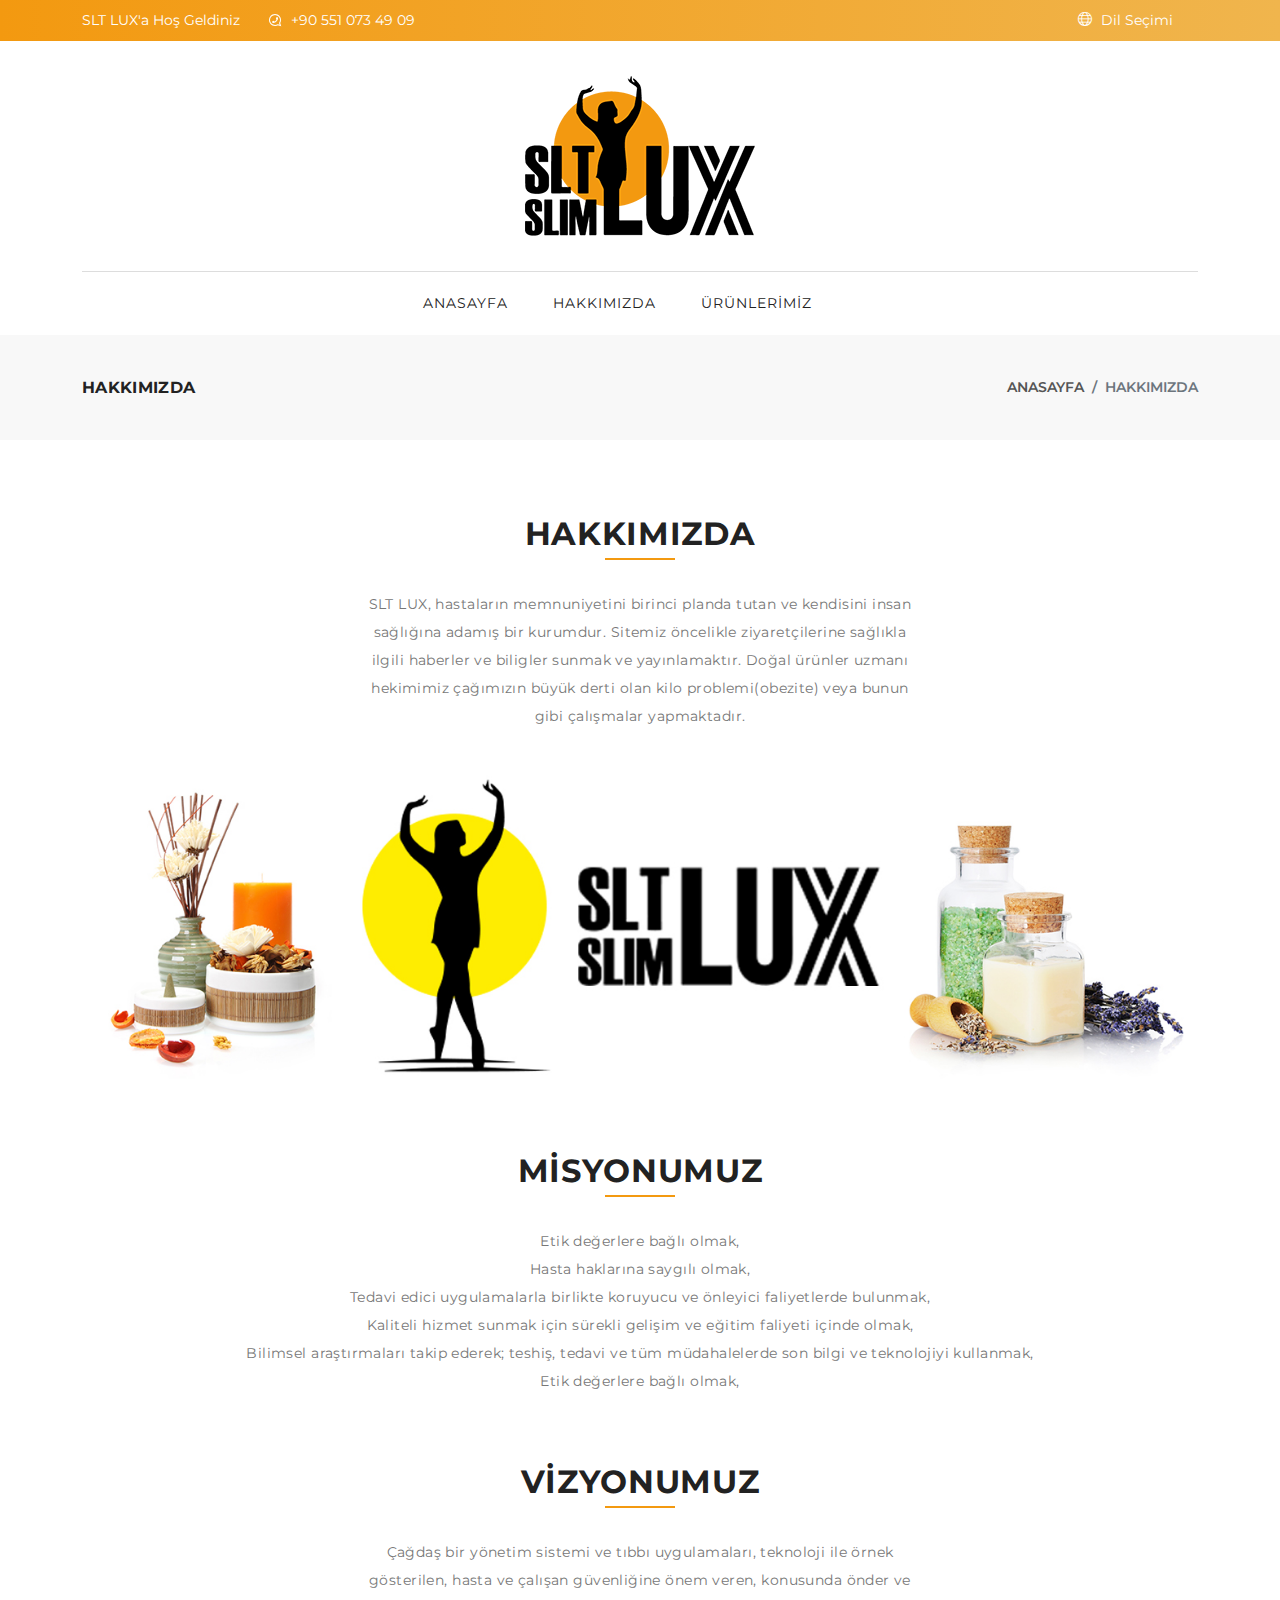
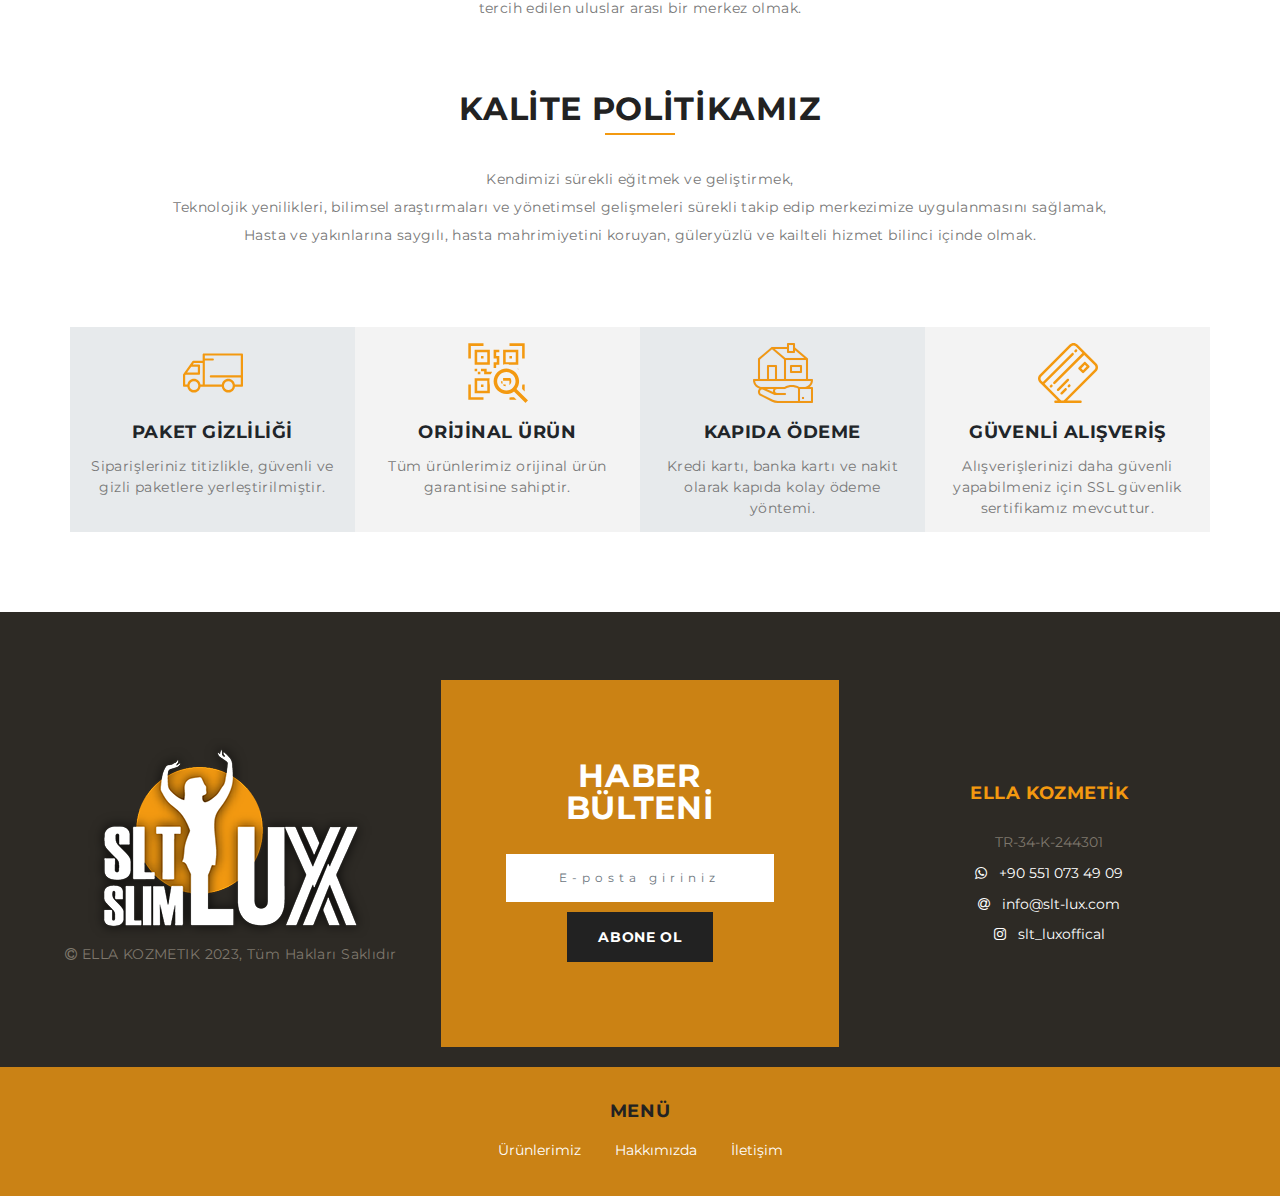
==== commit 5faac3c4: "changed phone number" ====
--- a/about.html
+++ b/about.html
@@ -49,7 +49,7 @@
                         <div class="header-contact">
                             <ul>
                                 <li>SLT LUX'a Hoş Geldiniz</li>
-                           		<li><i class="fa fa-whatsapp" aria-hidden="true"></i><a href="https://web.whatsapp.com/" style="color: white">+90 532 564 94 30</a></li>
+                           		<li><i class="fa fa-whatsapp" aria-hidden="true"></i><a href="https://web.whatsapp.com/" style="color: white">+90 551 073 49 09</a></li>
                             </ul>
                         </div>
                     </div>
@@ -336,7 +336,7 @@
                                     <div class="footer-contant">
                                         <ul class="contact-details">
                                             <li>TR-34-K-244301</li>
-                                            <li><a href="https://web.whatsapp.com/"><i class="fa fa-whatsapp"></i> &nbsp; +90 532  564 94 30</a></li>
+                                            <li><a href="https://web.whatsapp.com/"><i class="fa fa-whatsapp"></i> &nbsp; +90 551 073 49 09</a></li>
                                             <li><a href="#"><i class="fa fa-at"></i> &nbsp; info@slt-lux.com</a></li>
                                             <li><a href="https://www.instagram.com/accounts/login/"><i class="fa fa-instagram"></i> &nbsp; slt_luxoffical</a></li>
                                         </ul>
@@ -433,4 +433,4 @@
 
 </body>
 
-</html>+</html>
--- a/css/style.css
+++ b/css/style.css
@@ -1766,7 +1766,7 @@
     margin-right: 8px
 }
 .banner-timer {
-    background-image: url("../image/content_2021-07-06_11-01-33-1920x413.07692307692.jpg");
+    background-image: url("../image/bayilik.jpg");
     background-size: cover;
     margin-left: 20px;
     margin-right: 20px
@@ -4800,7 +4800,7 @@
     margin-bottom: 30px
 }
 .game-banner .banner-timer {
-    background-image: url(../image/content_2021-07-06_11-01-33-1920x413.07692307692.jpg);
+    background-image: url(../image/bayilik.jpg);
     background-blend-mode: overlay;
     background-color: rgba(0, 0, 0, 0.4);
     margin-left: 0;
@@ -32055,4 +32055,4 @@
 }*/
 
 
-/*# sourceMappingURL=style.css.map */+/*# sourceMappingURL=style.css.map */
